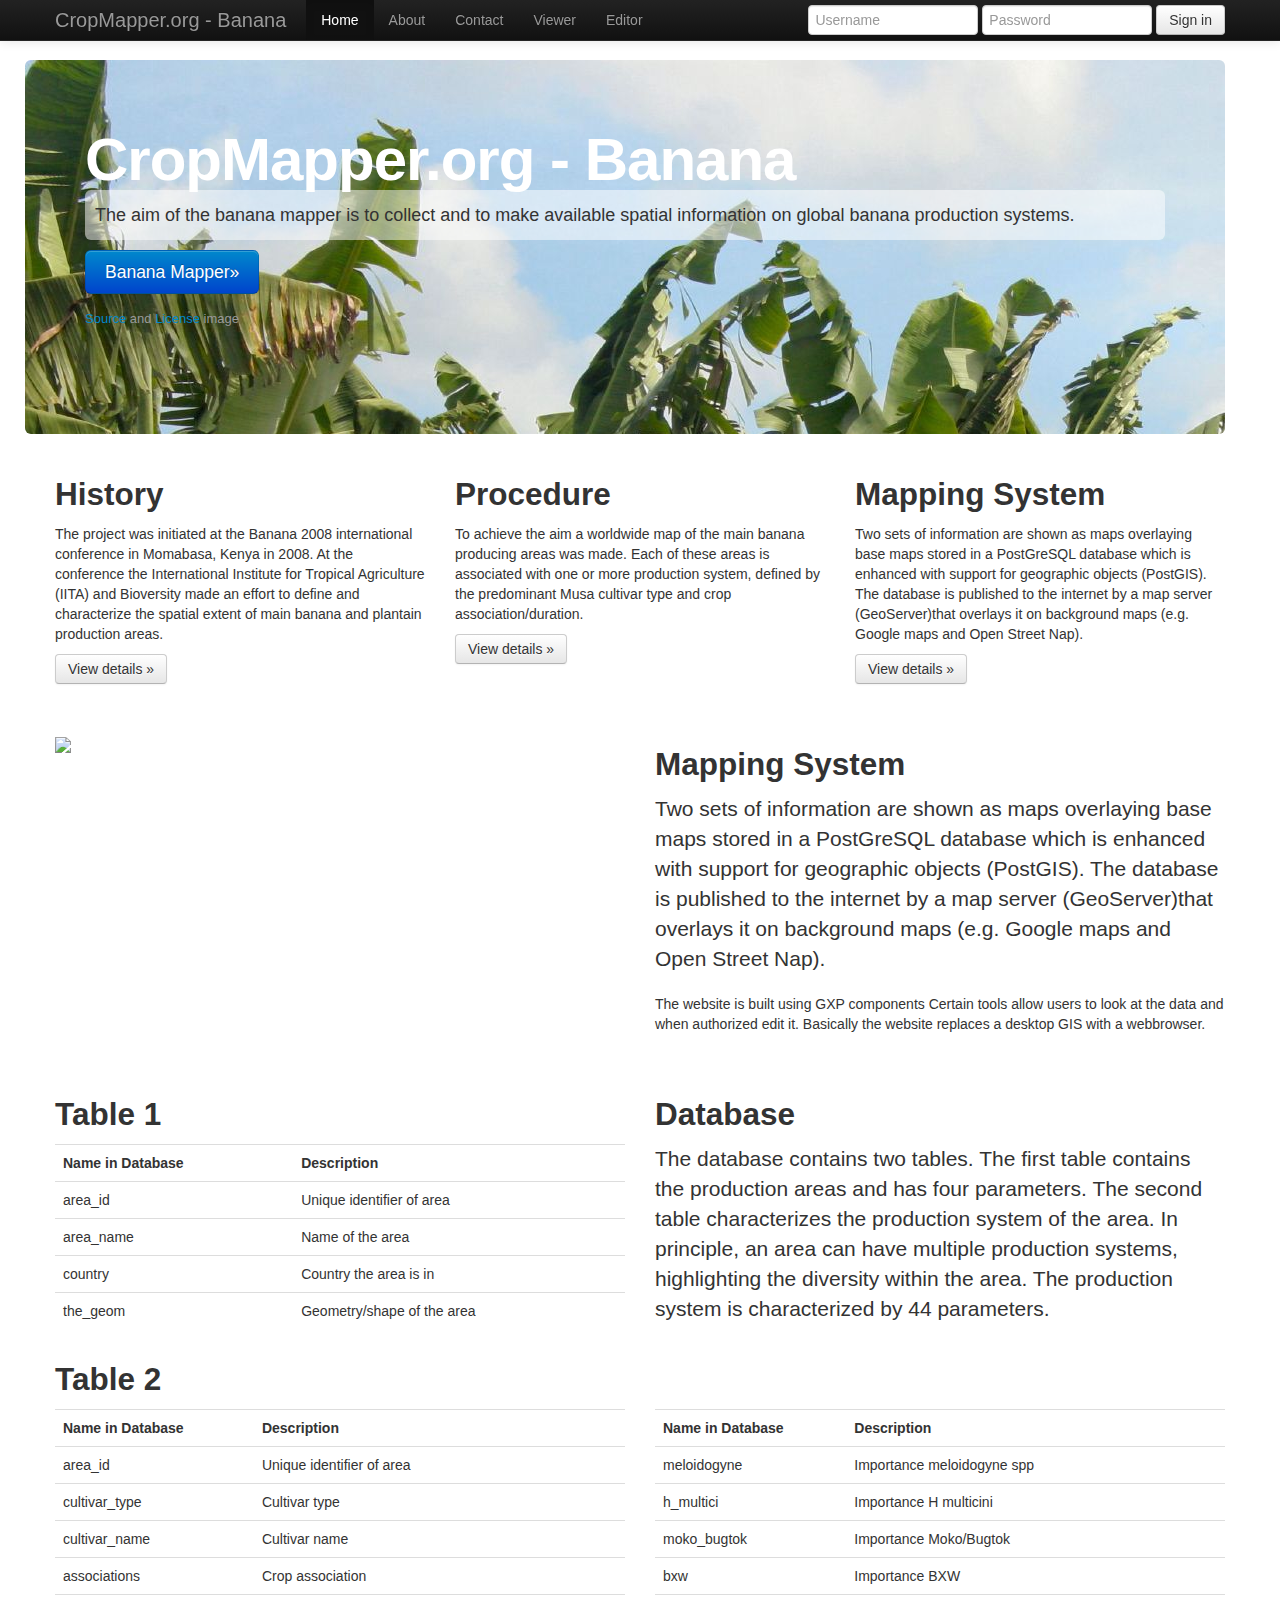
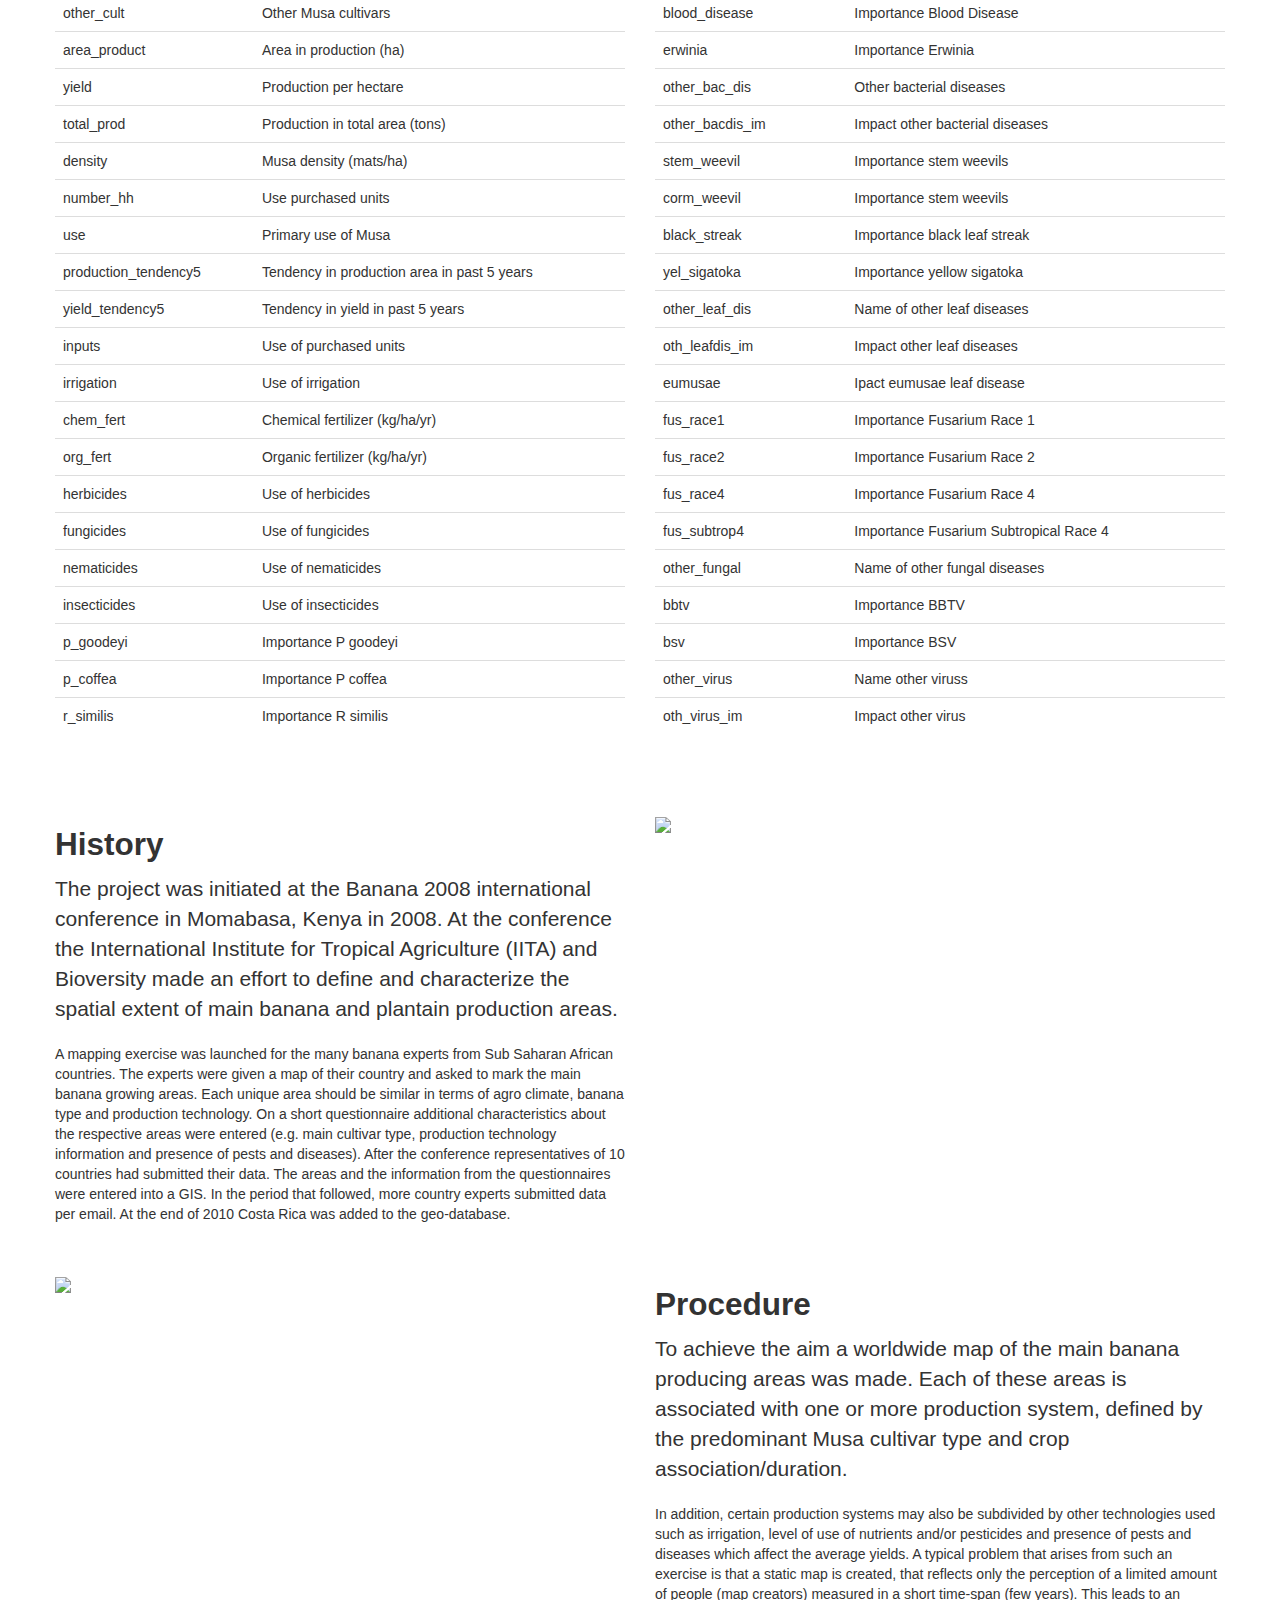
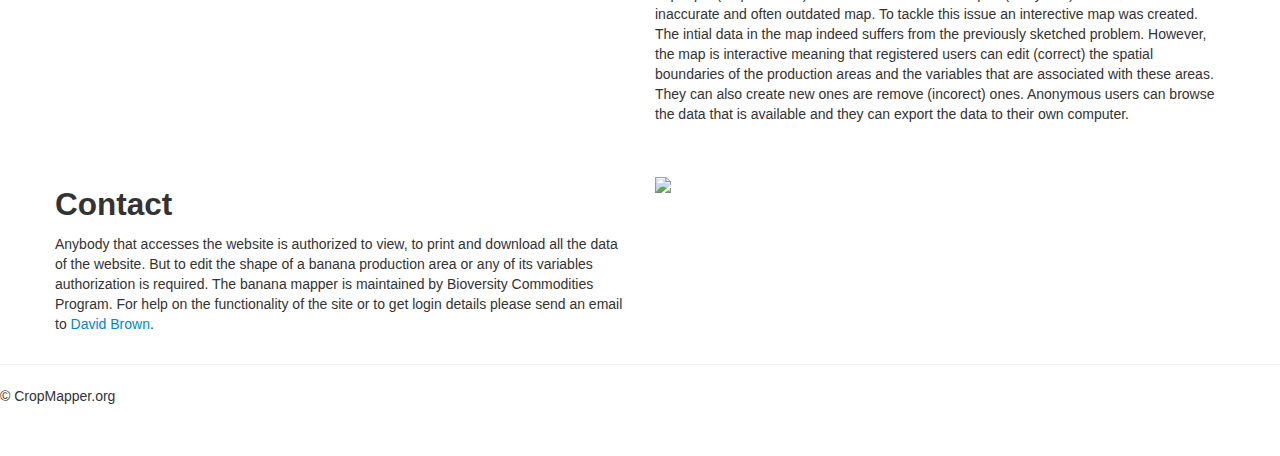
==== index2.html @ b4d1037c "Added landing page Create login.php that autenticates the user client side and serverside." ====
<!DOCTYPE html>
<html lang="en">
  <head>
    <meta charset="utf-8">
    <title>Banana Mapper</title>
    <meta name="viewport" content="width=device-width, initial-scale=1.0">
    <meta name="description" content="">
    <meta name="author" content="">

    <!-- Le styles -->
    <link href="./bootstrap/bootstrap.min.css" rel="stylesheet">
    <link href="./bootstrap/style.css" rel="stylesheet">
    <style type="text/css">
      body {
        padding-top: 60px;
        padding-bottom: 40px;
      }
    </style>
     <script src="./bootstrap/jquery.js"></script>
	<script type="text/javascript">
	$( document ).ready(function() {
		$( "#login" ).bind( "click", function(event, ui) {
			
			var _username = $("#username").val();
			var _password = $("#password").val();
			var _geoserver = "http://"+window.location.hostname + "/geoserver/j_spring_security_check"			
		
					
			
			$.ajax({type:"GET",data:"html",url:"http://localhost:8080/geoserver/web", succes: function(data){alert( "Load was performed." )}});
			
			$.ajax({type:
				"POST",data:"html",url:"../geoserver/j_spring_security_check", data:{username: _username, password: _password}, succes: function(){
				}});
				
				
			$.ajax({type:
				"POST",data:"json",url:"./Login.php", data:{username: _username, password: _password, url: _geoserver}, success: function(data){
				var login = JSON.parse(data)
				if (login["login"] == "true") {
					window.location = "./index.php";
				}
				else {
					alert("Credentials are not valid.");
				}
				
				}, error: function (data) { alert("error");console.log("error");
        	}});
				
			// Send request to php script on server. Wait for response. If response okay >> Logged in >> forward user to application.
			
				
				
		});
	});
	</script>
	</script>
    
    <!-- HTML5 shim, for IE6-8 support of HTML5 elements -->
    <!--[if lt IE 9]>
      <script src="../assets/js/html5shiv.js"></script>
    <![endif]-->

    <!-- Fav and touch icons -->
    <link rel="apple-touch-icon-precomposed" sizes="144x144" href="../assets/ico/apple-touch-icon-144-precomposed.png">
    <link rel="apple-touch-icon-precomposed" sizes="114x114" href="../assets/ico/apple-touch-icon-114-precomposed.png">
      <link rel="apple-touch-icon-precomposed" sizes="72x72" href="../assets/ico/apple-touch-icon-72-precomposed.png">
                    <link rel="apple-touch-icon-precomposed" href="../assets/ico/apple-touch-icon-57-precomposed.png">
                                   <link rel="shortcut icon" href="../assets/ico/favicon.png">
  </head>

  <body>

    <div class="navbar navbar-inverse navbar-fixed-top">
      <div class="navbar-inner">
        <div class="container">
          <button type="button" class="btn btn-navbar" data-toggle="collapse" data-target=".nav-collapse">
            <span class="icon-bar"></span>
            <span class="icon-bar"></span>
            <span class="icon-bar"></span>
          </button>
          <a class="brand" href="#">CropMapper.org - Banana</a>
          <div class="nav-collapse collapse">
            <ul class="nav">
              <li class="active"><a href="#">Home</a></li>
              <li><a href="#about">About</a></li>
              <li><a href="#contact">Contact</a></li>
                            <li><a href="./index.php">Viewer</a></li>
                                                        <li><a href="./index.php">Editor</a></li>
              <!--<li class="dropdown">
                <a href="#" class="dropdown-toggle" data-toggle="dropdown">Dropdown <b class="caret"></b></a>
                <ul class="dropdown-menu">
                  <li><a href="#">Action</a></li>
                  <li><a href="#">Another action</a></li>
                  <li><a href="#">Something else here</a></li>
                  <li class="divider"></li>
                  <li class="nav-header">Nav header</li>
                  <li><a href="#">Separated link</a></li>
                  <li><a href="#">One more separated link</a></li><!-->
                </ul>
              </li>
            </ul>
            <form class="navbar-form pull-right">
              <input class="span2" type="text" placeholder="Username" id="username">
              <input class="span2" type="password" placeholder="Password" id="password">
              <input type="button" class="btn" id="login" value="Sign in"/>
            </form>
          </div><!--/.nav-collapse -->
        </div>
      </div>
    </div>

	<div class="section" >
    <div class="container">
<div class="row">
      <!-- Main hero unit for a primary marketing message or call to action -->
      <div class="hero-unit">
        <h1>CropMapper.org - Banana</h1>
        <p class="hero-unit_p">The aim of the banana mapper is to collect and to make available spatial information on global banana production systems.</p>
        <p><a href="./index.php" class="btn btn-primary btn-large">Banana Mapper&raquo;</a></p>
        <p class="muted" id="attribution"><a href="http://www.flickr.com/photos/exfordy/277554053/in/photostream/">Source</a> and <a href="http://creativecommons.org/licenses/by/2.0/">License</a> image</p>
        <image 
      </div>
      </div>
      </div>
     </div>
     
  
                                    
      <div class="section" >
    <div class="container">      
      <!-- Example row of columns -->
      <div class="row">
        <div class="span4">
          <h2>History</h2>
          <p>The project was initiated at the Banana 2008 international conference in Momabasa, Kenya in 2008. At the conference the International Institute for Tropical Agriculture (IITA) and Bioversity made an effort to define and characterize the spatial extent of main banana and plantain production areas.</p>
          <p><a class="btn" href="#history">View details &raquo;</a></p>
        </div>
        <div class="span4">
          <h2>Procedure</h2>
          <p>To achieve the aim a worldwide map of the main banana producing areas was made. Each of these areas is associated with one or more production system, defined by the predominant Musa cultivar type and crop association/duration.</p>
          <p><a class="btn" href="#procedure">View details &raquo;</a></p>
       </div>
        <div class="span4">
          <h2>Mapping System</h2>
          <p>Two sets of information are shown as maps overlaying base maps stored in a PostGreSQL database which is enhanced with support for geographic objects (PostGIS). The database is published to the internet by a map server (GeoServer)that overlays it on background maps (e.g. Google maps and Open Street Nap).</p>
          <p><a class="btn" href="#mappingsystem">View details &raquo;</a></p>
        </div>
      </div>
 </div> <!-- /container -->
 </div>
	  <div class="row">&nbsp;</div> 
	  <div class="row">&nbsp;</div> 
<div id="about">
<div class="section" id="mappingsystem">

      <div class="container">

        <div class="row">
          <div class="span6">
            <img class="img-responsive" src="http://placehold.it/700x450">
          </div>
          <div class="span6">
            <h2>Mapping System</h2>
            <p class="lead">Two sets of information are shown as maps overlaying base maps stored in a PostGreSQL database which is enhanced with support for geographic objects (PostGIS). The database is published to the internet by a map server (GeoServer)that overlays it on background maps (e.g. Google maps and Open Street Nap).</p>
            <p>The website is built using GXP components Certain tools allow users to look at the data and when authorized edit it. Basically the website replaces a desktop GIS with a webbrowser.</p>
          </div>
        </div><!-- /.row -->

      </div><!-- /.container -->

    </div><!-- /.section -->

<div class="row">&nbsp;</div> 
	  <div class="row">&nbsp;</div> 
<div id="about">
<div class="section" id="database">

      <div class="container">

        <div class="row">
          <div class="span6">
          <h2>Table 1</h2>
            <table class="table">			
					<TR><TH>Name in Database	</TH><TH>Description</TH></TR>	
					<TR><TD>area_id </TD><TD> Unique identifier of area</TD></TR>					 
					<TR><TD>area_name </TD><TD>Name of the area</TD></TR>	
					<TR><TD>country </TD><TD>Country the area is in</TD></TR>	
					<TR><TD>the_geom </TD><TD>Geometry/shape of the area</TD></TR>
					
					</table>
          </div>
          <div class="span6">
            <h2>Database</h2>
            <p class="lead">The database contains two tables. The first table contains the production areas and has four parameters. The second table characterizes the production system of the area. In principle, an area can have multiple production systems, highlighting the diversity within the area. The production system is characterized by 44 parameters.</p>
          </div>
        </div><!-- /.row -->

      </div><!-- /.container -->

    </div><!-- /.section -->
    


<div class="section">
<div class="container">
<div class="row">
 <div class="span6">
 <h2>Table 2</h2> <table class="table">
<TR><TH>Name in Database		</TH><TH>Description</TH></TR>
					<TR><TD>area_id 				</TD><TD> Unique identifier of area</TD></TR>	
					<TR><TD>cultivar_type			</TD><TD>Cultivar type</TD></TR>
					<TR><TD>cultivar_name			</TD><TD>Cultivar name</TD></TR>
					<TR><TD>associations			</TD><TD>Crop association</TD></TR>
					<TR><TD>other_cult				</TD><TD>Other Musa cultivars</TD></TR>
					<TR><TD>area_product			</TD><TD>Area in production (ha)</TD></TR>
					<TR><TD>yield					</TD><TD>Production per hectare</TD></TR>
					<TR><TD>total_prod				</TD><TD>Production in total area (tons)</TD></TR>
					<TR><TD>density					</TD><TD>	Musa density (mats/ha)</TD></TR>
					<TR><TD>number_hh				</TD><TD>Use purchased units</TD></TR>
					<TR><TD>use						</TD><TD>	Primary use of Musa</TD></TR>
					<TR><TD>production_tendency5 	</TD><TD>Tendency in production area in past 5 years</TD></TR>
					<TR><TD>yield_tendency5 	 	</TD><TD>Tendency in yield in past 5 years</TD></TR>
					<TR><TD>inputs			 	 	</TD><TD>Use of purchased units</TD></TR>					
					<TR><TD>irrigation				</TD><TD>Use of irrigation</TD></TR>
					<TR><TD>chem_fert				</TD><TD>Chemical fertilizer (kg/ha/yr)</TD></TR>
					<TR><TD>org_fert				</TD><TD>Organic fertilizer (kg/ha/yr)</TD></TR>
					<TR><TD>herbicides				</TD><TD>Use of herbicides</TD></TR>
					<TR><TD>fungicides				</TD><TD>Use of fungicides</TD></TR>
					<TR><TD>nematicides				</TD><TD>Use of nematicides</TD></TR>
					<TR><TD>insecticides			</TD><TD>Use of insecticides</TD></TR>
					<TR><TD>p_goodeyi				</TD><TD>Importance P goodeyi</TD></TR>
					<TR><TD>p_coffea				</TD><TD>Importance P coffea</TD></TR>
					<TR><TD>r_similis				</TD><TD>Importance R similis</TD></TR>
					</TABLE><br>
          </div>
          <div class="span6">
          <h2>&nbsp;</h2>
            <table class="table">		
					<TR><TH>Name in Database		</TH><TH>Description</TH></TR>
					<TR><TD>meloidogyne				</TD><TD>Importance meloidogyne spp</TD></TR>
					<TR><TD>h_multici				</TD><TD>Importance H multicini</TD></TR>
					<TR><TD>moko_bugtok				</TD><TD>Importance Moko/Bugtok</TD></TR>
					<TR><TD>bxw						</TD><TD>Importance BXW</TD></TR>
					<TR><TD>blood_disease			</TD><TD>Importance Blood Disease</TD></TR>
					<TR><TD>erwinia					</TD><TD>Importance Erwinia</TD></TR>
					<TR><TD>other_bac_dis			</TD><TD>Other bacterial diseases</TD></TR>
					<TR><TD>other_bacdis_im			</TD><TD>Impact other bacterial diseases</TD></TR>
					<TR><TD>stem_weevil				</TD><TD>Importance stem weevils</TD></TR>
					<TR><TD>corm_weevil				</TD><TD>Importance stem weevils</TD></TR>
					<TR><TD>black_streak			</TD><TD>Importance black leaf streak</TD></TR>
					<TR><TD>yel_sigatoka			</TD><TD>Importance yellow sigatoka</TD></TR>
					<TR><TD>other_leaf_dis			</TD><TD>Name of other leaf diseases</TD></TR>
					<TR><TD>oth_leafdis_im			</TD><TD>Impact other leaf diseases</TD></TR>
					<TR><TD>eumusae					</TD><TD>Ipact eumusae leaf disease</TD></TR>
					<TR><TD>fus_race1				</TD><TD>Importance Fusarium Race 1</TD></TR>
					<TR><TD>fus_race2				</TD><TD>Importance Fusarium Race 2</TD></TR>
					<TR><TD>fus_race4				</TD><TD>Importance Fusarium Race 4</TD></TR>
					<TR><TD>fus_subtrop4			</TD><TD>Importance Fusarium Subtropical Race 4</TD></TR>
					<TR><TD>other_fungal			</TD><TD>Name of other fungal diseases</TD></TR>
					<TR><TD>bbtv					</TD><TD>Importance BBTV</TD></TR>
					<TR><TD>bsv						</TD><TD>Importance BSV</TD></TR>
					<TR><TD>other_virus				</TD><TD>Name other viruss</TD></TR>
					<TR><TD>oth_virus_im			</TD><TD>Impact other virus</TD></TR>
					
					 
					</TABLE><br>
          </div>
         
        </div><!-- /.row -->

      </div><!-- /.container -->

    </div><!-- /.section -->


	
	  <div class="row">&nbsp;</div> 
	  <div class="row">&nbsp;</div> 
<div class="section" id="history">

      <div class="container">

        <div class="row">
         
          <div class="span6">
            <h2>History</h2>
            <p class="lead">The project was initiated at the Banana 2008 international conference in Momabasa, Kenya in 2008. At the conference the International Institute for Tropical Agriculture (IITA) and Bioversity made an effort to define and characterize the spatial extent of main banana and plantain production areas. </p>
            <p>A mapping exercise was launched for the many banana experts from Sub Saharan African countries. The experts were given a map of their country and asked to mark the main banana growing areas. Each unique area should be similar in terms of agro climate, banana type and production technology. On a short questionnaire additional characteristics about the respective areas were entered (e.g. main cultivar type, production technology information and presence of pests and diseases). After the conference representatives of 10 countries had submitted their data. The areas and the information from the questionnaires were entered into a GIS. In the period that followed, more country experts submitted data per email. At the end of 2010 Costa Rica was added to the geo-database.</p>
          </div>
           <div class="span6">
            <img class="img-responsive" src="http://placehold.it/700x450">
          </div>
        </div><!-- /.row -->

      </div><!-- /.container -->

    </div><!-- /.section -->
    
	 <div class="row">&nbsp;</div> 
	  <div class="row">&nbsp;</div> 


<div class="section" id="procedure">

      <div class="container">

        <div class="row">
          <div class="span6">
            <img class="img-responsive" src="http://placehold.it/700x450">
          </div>
          <div class="span6">
            <h2>Procedure</h2>
            <p class="lead">To achieve the aim a worldwide map of the main banana producing areas was made. Each of these areas is associated with one or more production system, defined by the predominant Musa cultivar type and crop association/duration.</p>
            <p> In addition, certain production systems may also be subdivided by other technologies used such as irrigation, level of use of nutrients and/or pesticides and presence of pests and diseases which affect the average yields. A typical problem that arises from such an exercise is that a static map is created, that reflects only the perception of a limited amount of people (map creators) measured in a short time-span (few years). This leads to an inaccurate and often outdated map. To tackle this issue an interective map was created. The intial data in the map indeed suffers from the previously sketched problem. However, the map is interactive meaning that registered users can edit (correct) the spatial boundaries of the production areas and the variables that are associated with these areas. They can also create new ones are remove (incorect) ones. Anonymous users can browse the data that is available and they can export the data to their own computer.</p>
          </div>
          
        </div><!-- /.row -->

      </div><!-- /.container -->

    </div><!-- /.section -->
  <div class="row">&nbsp;</div> 
	  <div class="row">&nbsp;</div> 
	  
	  </div> <!-- End about div --!>

<div class="section" id="contact">

      <div class="container">

        <div class="row">
         
          <div class="span6">
            <h2>Contact</h2>
            <p>Anybody that accesses the website is authorized to view, to print and download all the data of the website. But to edit the shape of a banana production area or any of its variables authorization is required. The banana mapper is maintained by Bioversity Commodities Program. For help on the functionality of the site or to get login details please send an email to <a href="emailto:d.brown@cgiar.org">David Brown</a>.
</p>
          </div>
           <div class="span6">
            <img class="img-responsive" src="http://placehold.it/700x450">
          </div>
        </div><!-- /.row -->

      </div><!-- /.container -->

    </div><!-- /.section -->



      <hr>

      <footer>
        <p>&copy; CropMapper.org</p>
      </footer>

   

    <!-- Le javascript
    ================================================== -->
    <!-- Placed at the end of the document so the pages load faster -->
   
    <script src="./bootstrap/bootstrap.min.js"></script>
  
  </body>
</html>
---- bootstrap/style.css ----
.hero-unit {
        background-image: url('./img/hero_background.jpg');    
}

.hero-unit h1{
color:white;
}

.hero-unit_p {
background-color: rgba(255,255,255,0.5);
border-radius: inherit;
padding: 10px;
}

#attribution{

font-size:small;

}
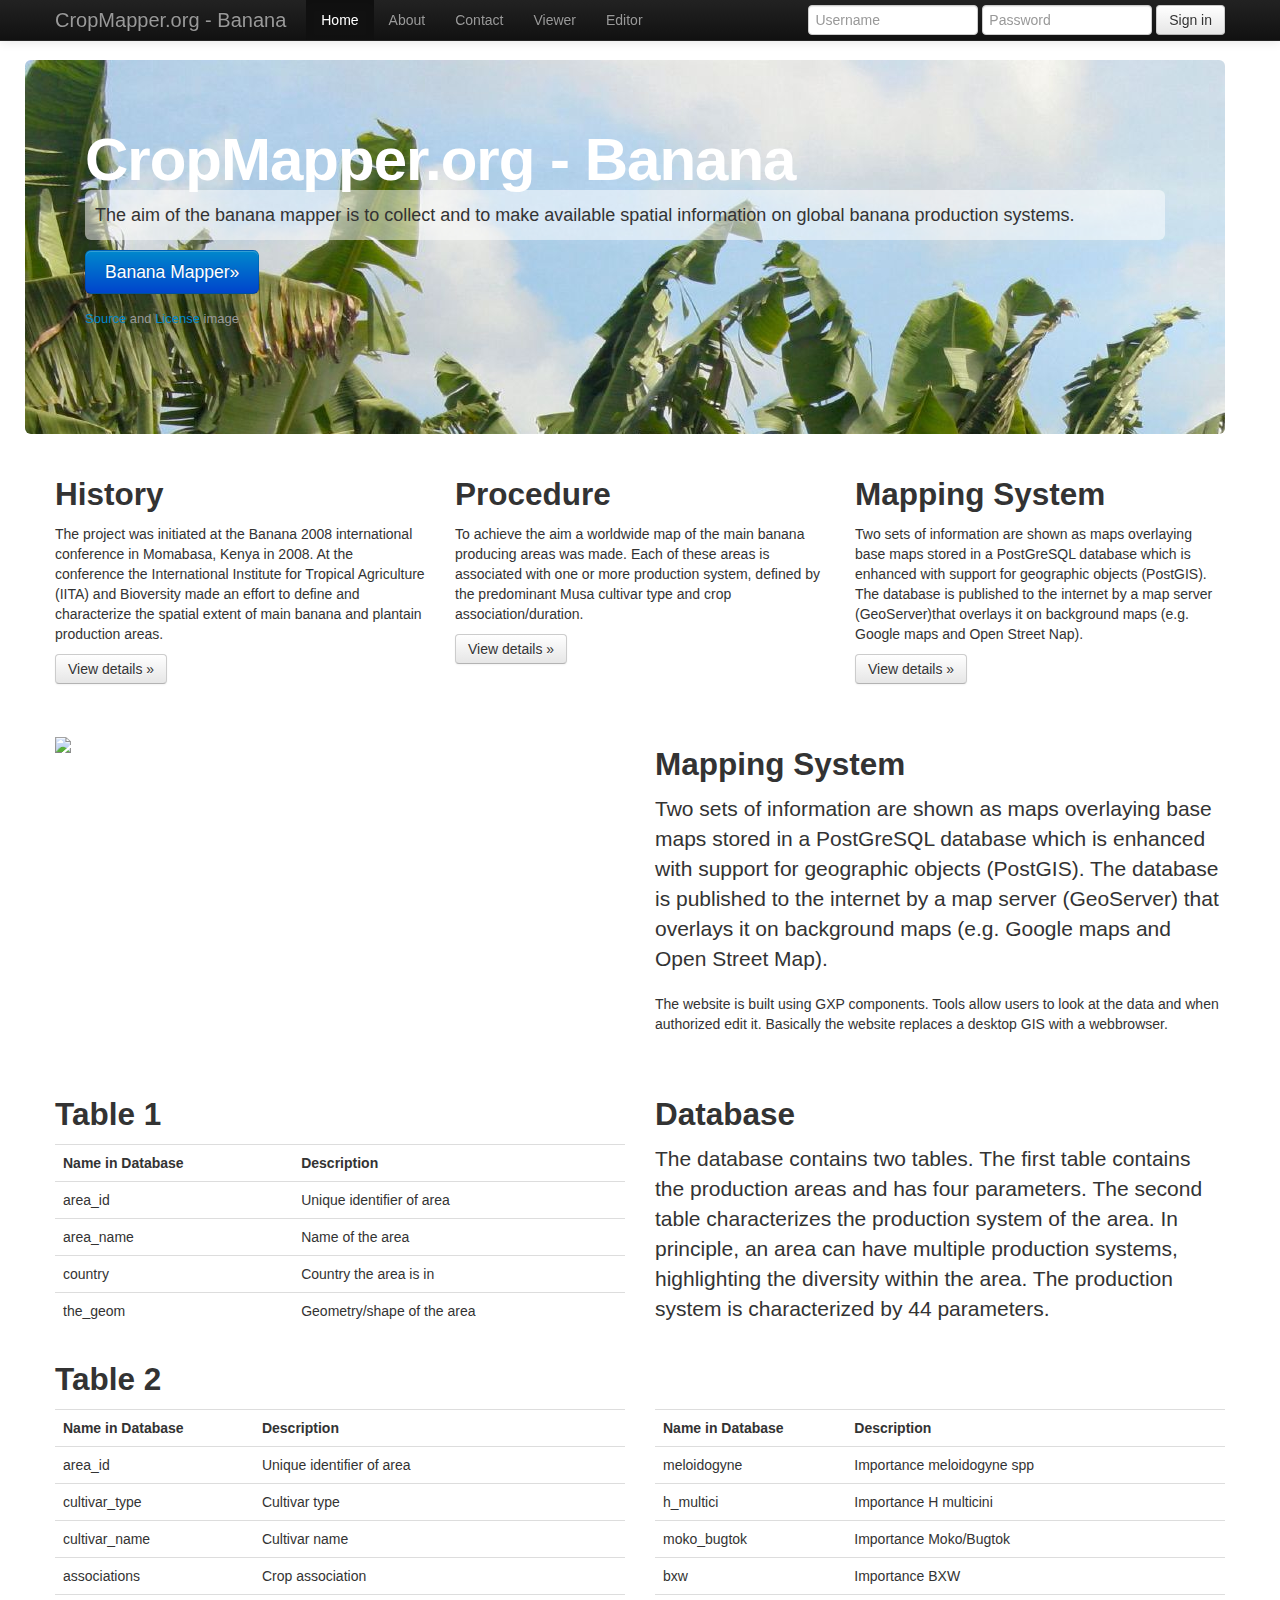
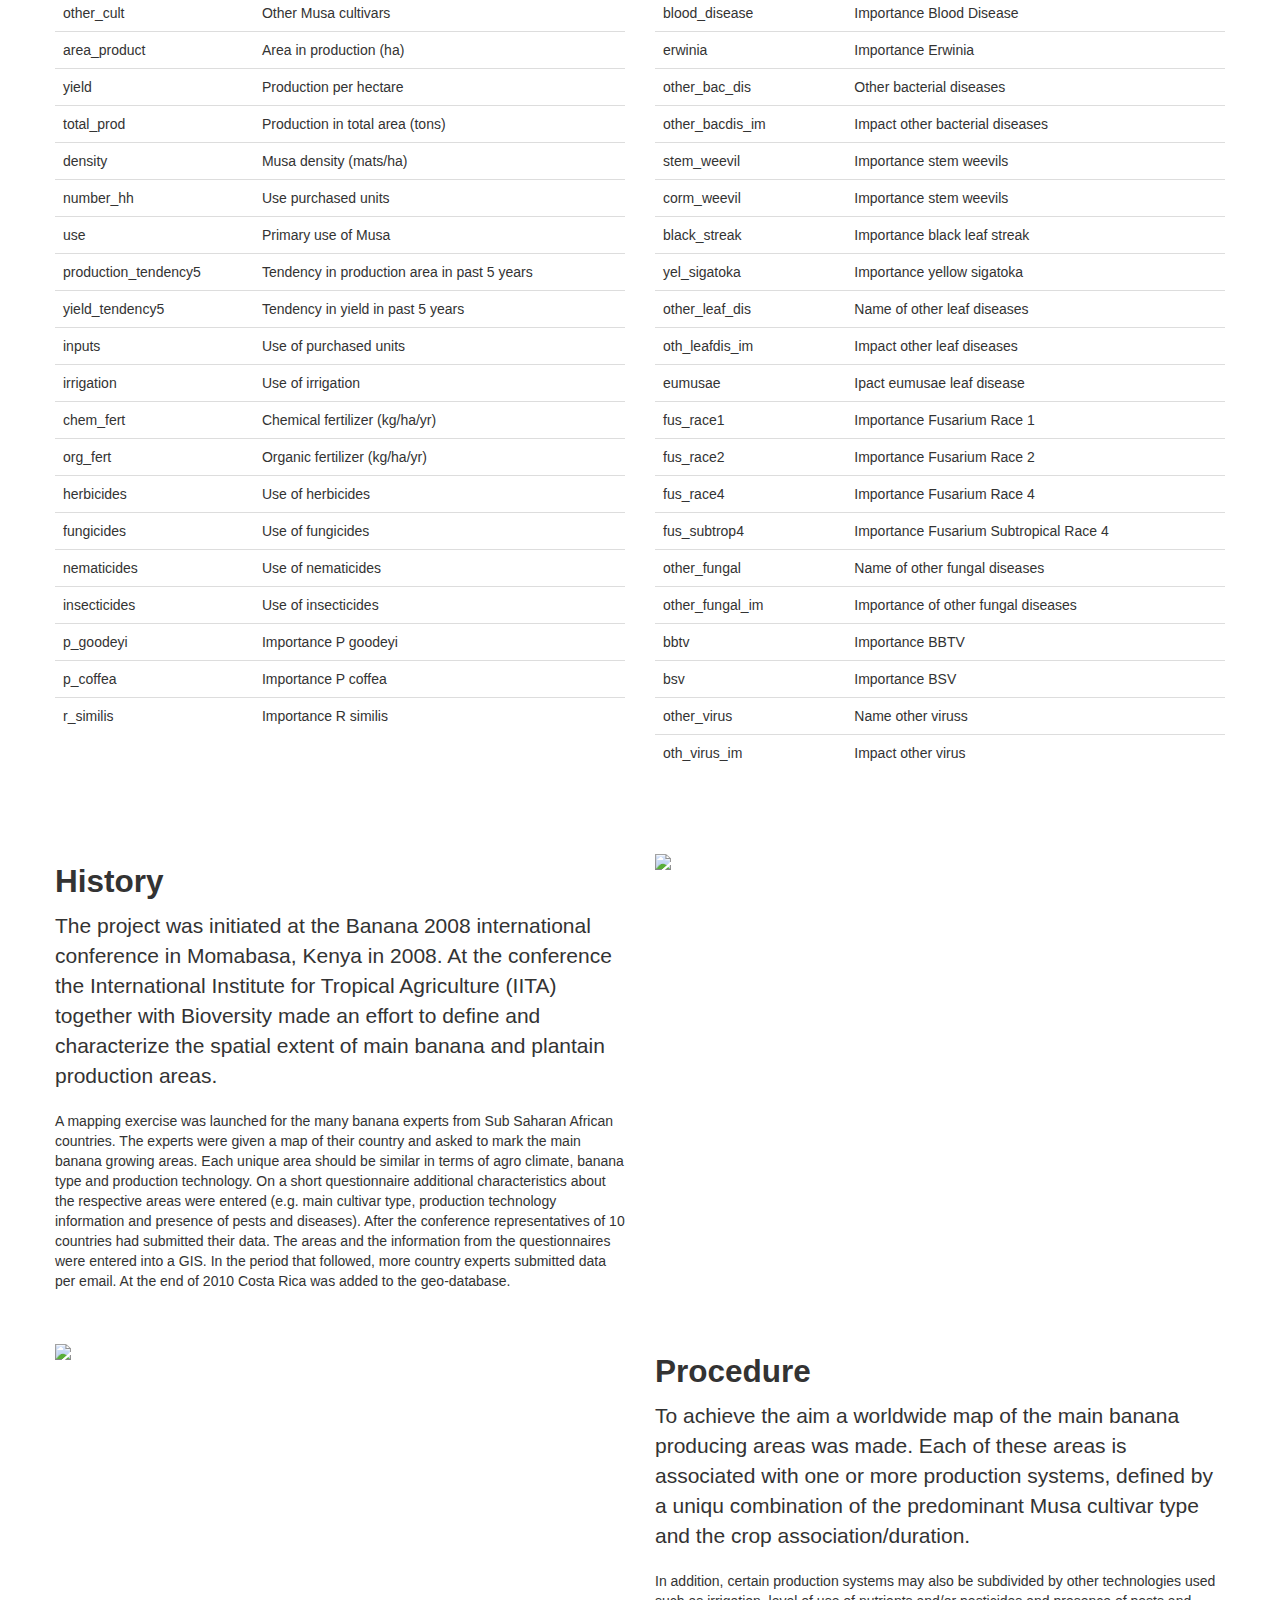
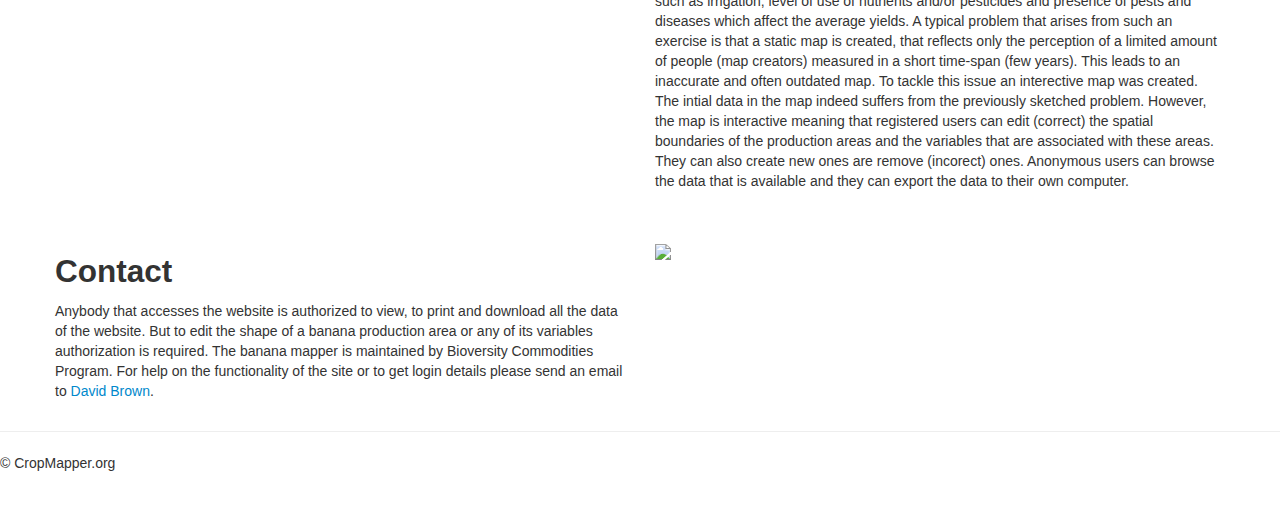
==== commit c7e50425: "various" ====
--- a/index2.html
+++ b/index2.html
@@ -159,12 +159,12 @@
 
         <div class="row">
           <div class="span6">
-            <img class="img-responsive" src="http://placehold.it/700x450">
+            <img class="img-responsive" src="http://crop-mapper.org/banana_test/images/screenshot.png">
           </div>
           <div class="span6">
             <h2>Mapping System</h2>
-            <p class="lead">Two sets of information are shown as maps overlaying base maps stored in a PostGreSQL database which is enhanced with support for geographic objects (PostGIS). The database is published to the internet by a map server (GeoServer)that overlays it on background maps (e.g. Google maps and Open Street Nap).</p>
-            <p>The website is built using GXP components Certain tools allow users to look at the data and when authorized edit it. Basically the website replaces a desktop GIS with a webbrowser.</p>
+            <p class="lead">Two sets of information are shown as maps overlaying base maps stored in a PostGreSQL database which is enhanced with support for geographic objects (PostGIS). The database is published to the internet by a map server (GeoServer) that overlays it on background maps (e.g. Google maps and Open Street Map).</p>
+            <p>The website is built using GXP components. Tools allow users to look at the data and when authorized edit it. Basically the website replaces a desktop GIS with a webbrowser.</p>
           </div>
         </div><!-- /.row -->
 
@@ -259,6 +259,7 @@
 					<TR><TD>fus_race4				</TD><TD>Importance Fusarium Race 4</TD></TR>
 					<TR><TD>fus_subtrop4			</TD><TD>Importance Fusarium Subtropical Race 4</TD></TR>
 					<TR><TD>other_fungal			</TD><TD>Name of other fungal diseases</TD></TR>
+					<TR><TD>other_fungal_im			</TD><TD>Importance of other fungal diseases</TD></TR>
 					<TR><TD>bbtv					</TD><TD>Importance BBTV</TD></TR>
 					<TR><TD>bsv						</TD><TD>Importance BSV</TD></TR>
 					<TR><TD>other_virus				</TD><TD>Name other viruss</TD></TR>
@@ -286,7 +287,7 @@
          
           <div class="span6">
             <h2>History</h2>
-            <p class="lead">The project was initiated at the Banana 2008 international conference in Momabasa, Kenya in 2008. At the conference the International Institute for Tropical Agriculture (IITA) and Bioversity made an effort to define and characterize the spatial extent of main banana and plantain production areas. </p>
+            <p class="lead">The project was initiated at the Banana 2008 international conference in Momabasa, Kenya in 2008. At the conference the International Institute for Tropical Agriculture (IITA) together with Bioversity made an effort to define and characterize the spatial extent of main banana and plantain production areas. </p>
             <p>A mapping exercise was launched for the many banana experts from Sub Saharan African countries. The experts were given a map of their country and asked to mark the main banana growing areas. Each unique area should be similar in terms of agro climate, banana type and production technology. On a short questionnaire additional characteristics about the respective areas were entered (e.g. main cultivar type, production technology information and presence of pests and diseases). After the conference representatives of 10 countries had submitted their data. The areas and the information from the questionnaires were entered into a GIS. In the period that followed, more country experts submitted data per email. At the end of 2010 Costa Rica was added to the geo-database.</p>
           </div>
            <div class="span6">
@@ -312,7 +313,7 @@
           </div>
           <div class="span6">
             <h2>Procedure</h2>
-            <p class="lead">To achieve the aim a worldwide map of the main banana producing areas was made. Each of these areas is associated with one or more production system, defined by the predominant Musa cultivar type and crop association/duration.</p>
+            <p class="lead">To achieve the aim a worldwide map of the main banana producing areas was made. Each of these areas is associated with one or more production systems, defined by a uniqu combination of the predominant Musa cultivar type and the crop association/duration.</p>
             <p> In addition, certain production systems may also be subdivided by other technologies used such as irrigation, level of use of nutrients and/or pesticides and presence of pests and diseases which affect the average yields. A typical problem that arises from such an exercise is that a static map is created, that reflects only the perception of a limited amount of people (map creators) measured in a short time-span (few years). This leads to an inaccurate and often outdated map. To tackle this issue an interective map was created. The intial data in the map indeed suffers from the previously sketched problem. However, the map is interactive meaning that registered users can edit (correct) the spatial boundaries of the production areas and the variables that are associated with these areas. They can also create new ones are remove (incorect) ones. Anonymous users can browse the data that is available and they can export the data to their own computer.</p>
           </div>
           
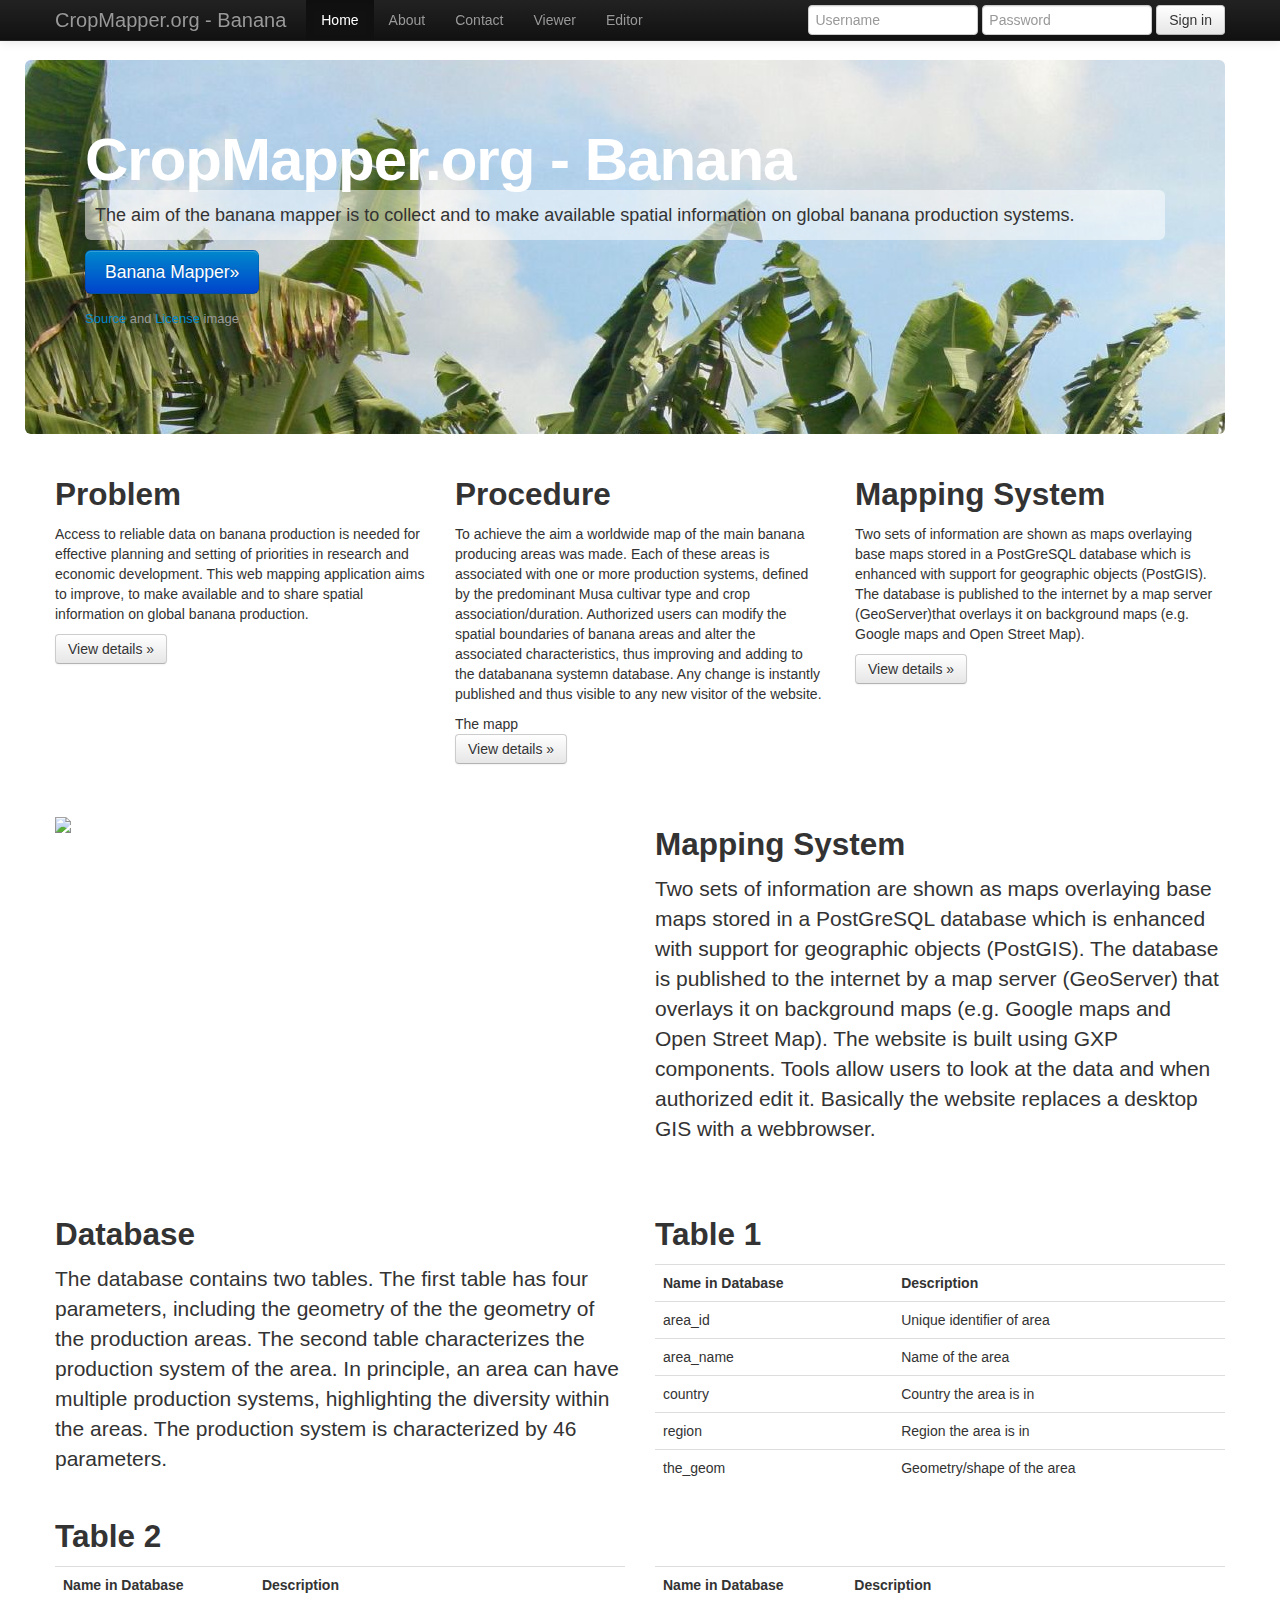
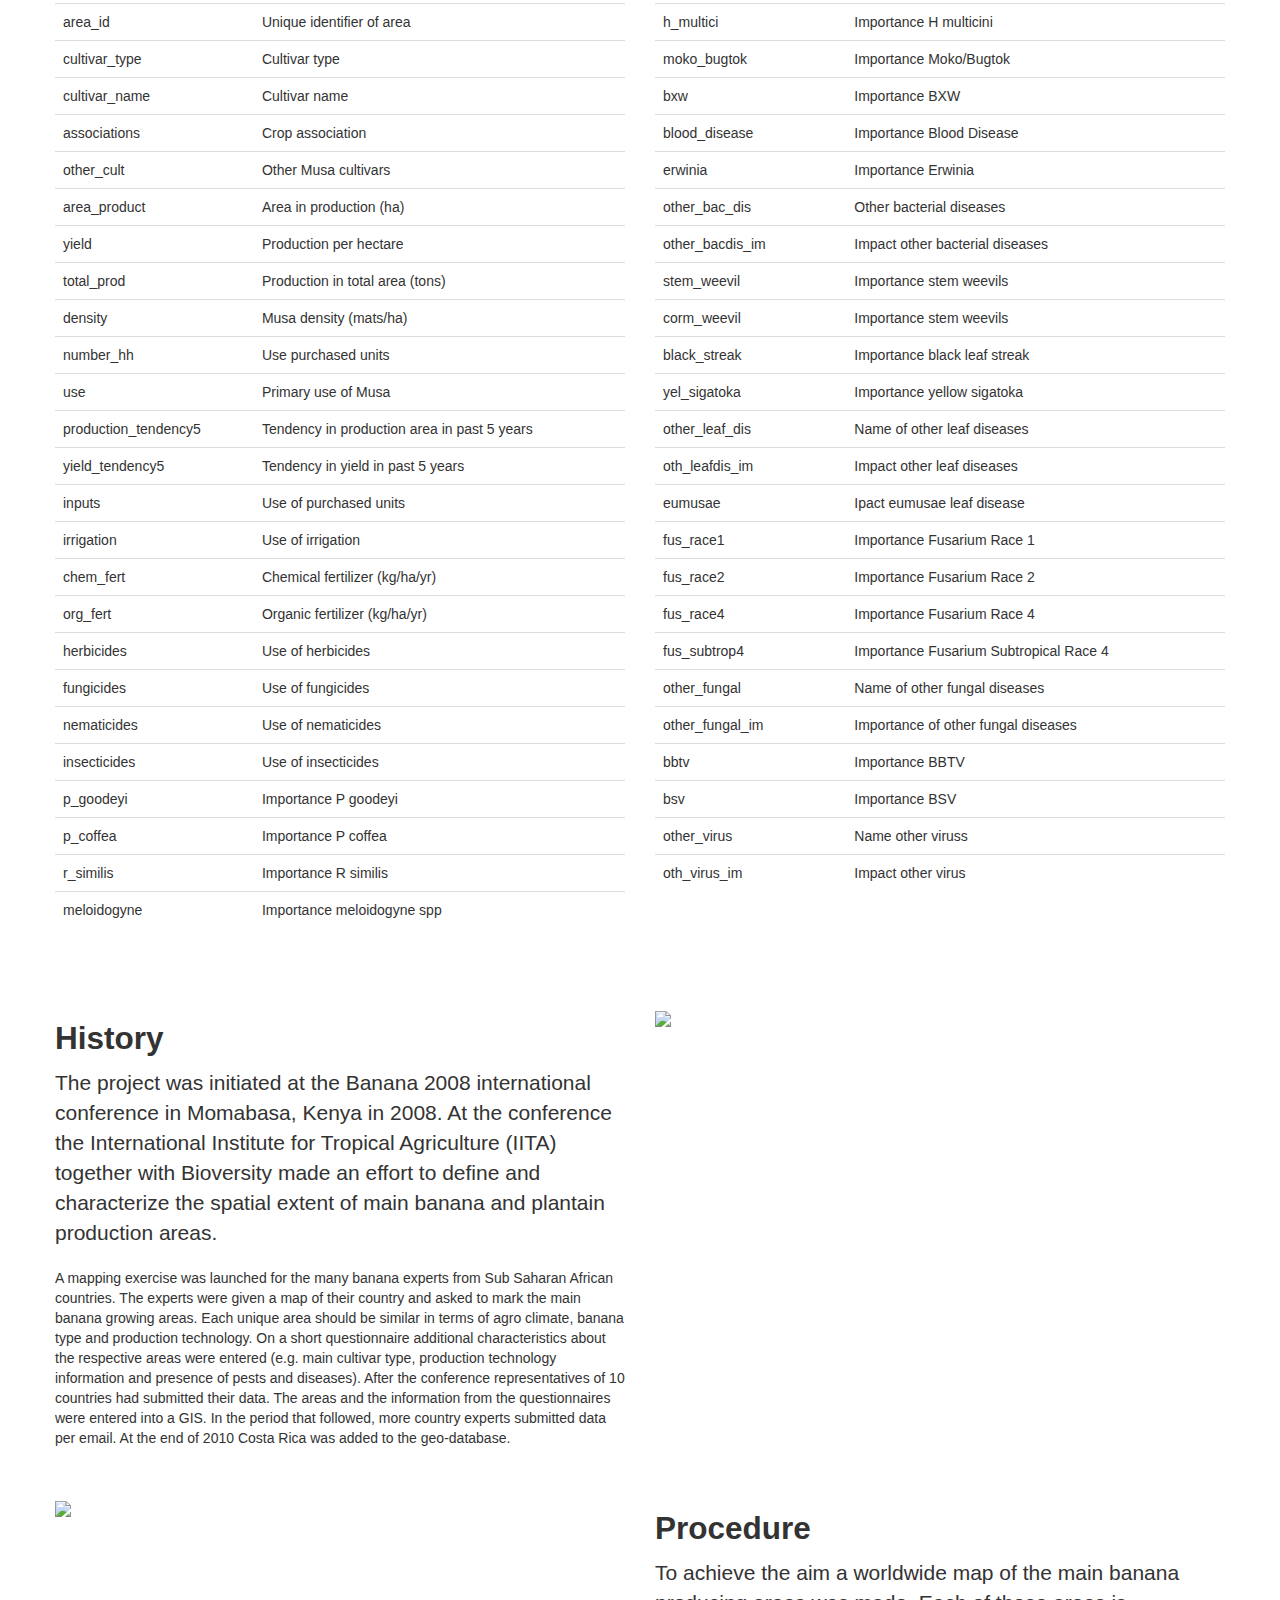
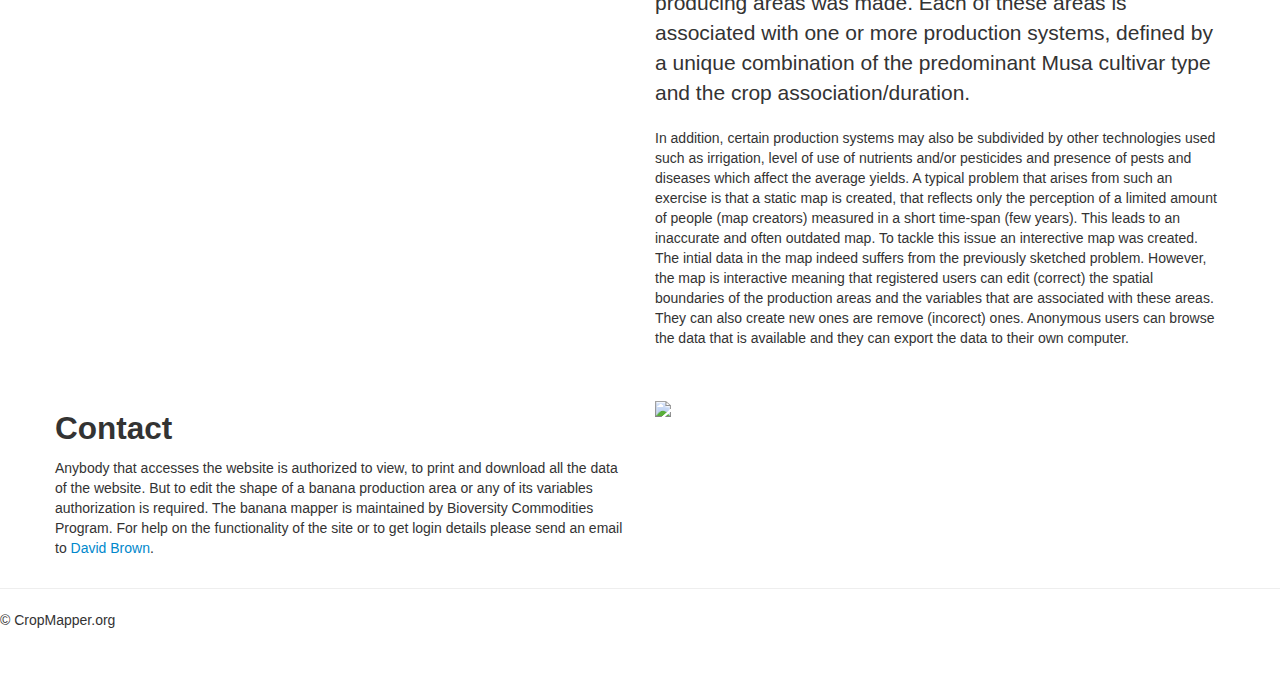
==== commit 7de9a9da: "adapted text landng page" ====
--- a/index2.html
+++ b/index2.html
@@ -25,15 +25,6 @@
 			var _username = $("#username").val();
 			var _password = $("#password").val();
 			var _geoserver = "http://"+window.location.hostname + "/geoserver/j_spring_security_check"			
-		
-					
-			
-			$.ajax({type:"GET",data:"html",url:"http://localhost:8080/geoserver/web", succes: function(data){alert( "Load was performed." )}});
-			
-			$.ajax({type:
-				"POST",data:"html",url:"../geoserver/j_spring_security_check", data:{username: _username, password: _password}, succes: function(){
-				}});
-				
 				
 			$.ajax({type:
 				"POST",data:"json",url:"./Login.php", data:{username: _username, password: _password, url: _geoserver}, success: function(data){
@@ -42,14 +33,11 @@
 					window.location = "./index.php";
 				}
 				else {
-					alert("Credentials are not valid.");
+					alert("Credentials are not valid");
 				}
 				
 				}, error: function (data) { alert("error");console.log("error");
-        	}});
-				
-			// Send request to php script on server. Wait for response. If response okay >> Logged in >> forward user to application.
-			
+        	}});	
 				
 				
 		});
@@ -133,18 +121,21 @@
       <!-- Example row of columns -->
       <div class="row">
         <div class="span4">
-          <h2>History</h2>
-          <p>The project was initiated at the Banana 2008 international conference in Momabasa, Kenya in 2008. At the conference the International Institute for Tropical Agriculture (IITA) and Bioversity made an effort to define and characterize the spatial extent of main banana and plantain production areas.</p>
+         <h2>Problem</h2>
+          <p>Access to reliable data on banana production is needed for effective planning and setting of priorities in research and economic development. This web mapping application aims to improve, to make available and to share spatial information on global banana production. </p>
           <p><a class="btn" href="#history">View details &raquo;</a></p>
         </div>
         <div class="span4">
-          <h2>Procedure</h2>
-          <p>To achieve the aim a worldwide map of the main banana producing areas was made. Each of these areas is associated with one or more production system, defined by the predominant Musa cultivar type and crop association/duration.</p>
+			<h2>Procedure</h2>
+          <p>To achieve the aim a worldwide map of the main banana producing areas was made. Each of these areas is associated with one or more production systems, defined by the predominant Musa cultivar type and crop association/duration. Authorized users can modify the spatial boundaries of banana areas and alter the associated characteristics, thus improving and adding to the databanana systemn database. Any change is instantly published and thus visible to any new visitor of the website.</p>
+		  
+		  The mapp
+		  
           <p><a class="btn" href="#procedure">View details &raquo;</a></p>
        </div>
         <div class="span4">
           <h2>Mapping System</h2>
-          <p>Two sets of information are shown as maps overlaying base maps stored in a PostGreSQL database which is enhanced with support for geographic objects (PostGIS). The database is published to the internet by a map server (GeoServer)that overlays it on background maps (e.g. Google maps and Open Street Nap).</p>
+          <p>Two sets of information are shown as maps overlaying base maps stored in a PostGreSQL database which is enhanced with support for geographic objects (PostGIS). The database is published to the internet by a map server (GeoServer)that overlays it on background maps (e.g. Google maps and Open Street Map).</p>
           <p><a class="btn" href="#mappingsystem">View details &raquo;</a></p>
         </div>
       </div>
@@ -163,8 +154,7 @@
           </div>
           <div class="span6">
             <h2>Mapping System</h2>
-            <p class="lead">Two sets of information are shown as maps overlaying base maps stored in a PostGreSQL database which is enhanced with support for geographic objects (PostGIS). The database is published to the internet by a map server (GeoServer) that overlays it on background maps (e.g. Google maps and Open Street Map).</p>
-            <p>The website is built using GXP components. Tools allow users to look at the data and when authorized edit it. Basically the website replaces a desktop GIS with a webbrowser.</p>
+            <p class="lead">Two sets of information are shown as maps overlaying base maps stored in a PostGreSQL database which is enhanced with support for geographic objects (PostGIS). The database is published to the internet by a map server (GeoServer) that overlays it on background maps (e.g. Google maps and Open Street Map). The website is built using GXP components. Tools allow users to look at the data and when authorized edit it. Basically the website replaces a desktop GIS with a webbrowser.</p>
           </div>
         </div><!-- /.row -->
 
@@ -180,21 +170,23 @@
       <div class="container">
 
         <div class="row">
+		 <div class="span6">
+            <h2>Database</h2>
+            <p class="lead">The database contains two tables. The first table has four parameters, including the geometry of the the geometry of the production areas. The second table characterizes the production system of the area. In principle, an area can have multiple production systems, highlighting the diversity within the areas. The production system is characterized by 46 parameters.</p>
+          </div>
           <div class="span6">
           <h2>Table 1</h2>
             <table class="table">			
 					<TR><TH>Name in Database	</TH><TH>Description</TH></TR>	
 					<TR><TD>area_id </TD><TD> Unique identifier of area</TD></TR>					 
 					<TR><TD>area_name </TD><TD>Name of the area</TD></TR>	
-					<TR><TD>country </TD><TD>Country the area is in</TD></TR>	
+					<TR><TD>country </TD><TD>Country the area is in</TD></TR>
+					<TR><TD>region </TD><TD>Region the area is in</TD></TR>	
 					<TR><TD>the_geom </TD><TD>Geometry/shape of the area</TD></TR>
 					
 					</table>
           </div>
-          <div class="span6">
-            <h2>Database</h2>
-            <p class="lead">The database contains two tables. The first table contains the production areas and has four parameters. The second table characterizes the production system of the area. In principle, an area can have multiple production systems, highlighting the diversity within the area. The production system is characterized by 44 parameters.</p>
-          </div>
+		  
         </div><!-- /.row -->
 
       </div><!-- /.container -->
@@ -233,13 +225,13 @@
 					<TR><TD>p_goodeyi				</TD><TD>Importance P goodeyi</TD></TR>
 					<TR><TD>p_coffea				</TD><TD>Importance P coffea</TD></TR>
 					<TR><TD>r_similis				</TD><TD>Importance R similis</TD></TR>
+					<TR><TD>meloidogyne				</TD><TD>Importance meloidogyne spp</TD></TR>
 					</TABLE><br>
           </div>
           <div class="span6">
           <h2>&nbsp;</h2>
             <table class="table">		
 					<TR><TH>Name in Database		</TH><TH>Description</TH></TR>
-					<TR><TD>meloidogyne				</TD><TD>Importance meloidogyne spp</TD></TR>
 					<TR><TD>h_multici				</TD><TD>Importance H multicini</TD></TR>
 					<TR><TD>moko_bugtok				</TD><TD>Importance Moko/Bugtok</TD></TR>
 					<TR><TD>bxw						</TD><TD>Importance BXW</TD></TR>
@@ -313,7 +305,7 @@
           </div>
           <div class="span6">
             <h2>Procedure</h2>
-            <p class="lead">To achieve the aim a worldwide map of the main banana producing areas was made. Each of these areas is associated with one or more production systems, defined by a uniqu combination of the predominant Musa cultivar type and the crop association/duration.</p>
+            <p class="lead">To achieve the aim a worldwide map of the main banana producing areas was made. Each of these areas is associated with one or more production systems, defined by a unique combination of the predominant Musa cultivar type and the crop association/duration.</p>
             <p> In addition, certain production systems may also be subdivided by other technologies used such as irrigation, level of use of nutrients and/or pesticides and presence of pests and diseases which affect the average yields. A typical problem that arises from such an exercise is that a static map is created, that reflects only the perception of a limited amount of people (map creators) measured in a short time-span (few years). This leads to an inaccurate and often outdated map. To tackle this issue an interective map was created. The intial data in the map indeed suffers from the previously sketched problem. However, the map is interactive meaning that registered users can edit (correct) the spatial boundaries of the production areas and the variables that are associated with these areas. They can also create new ones are remove (incorect) ones. Anonymous users can browse the data that is available and they can export the data to their own computer.</p>
           </div>
           
